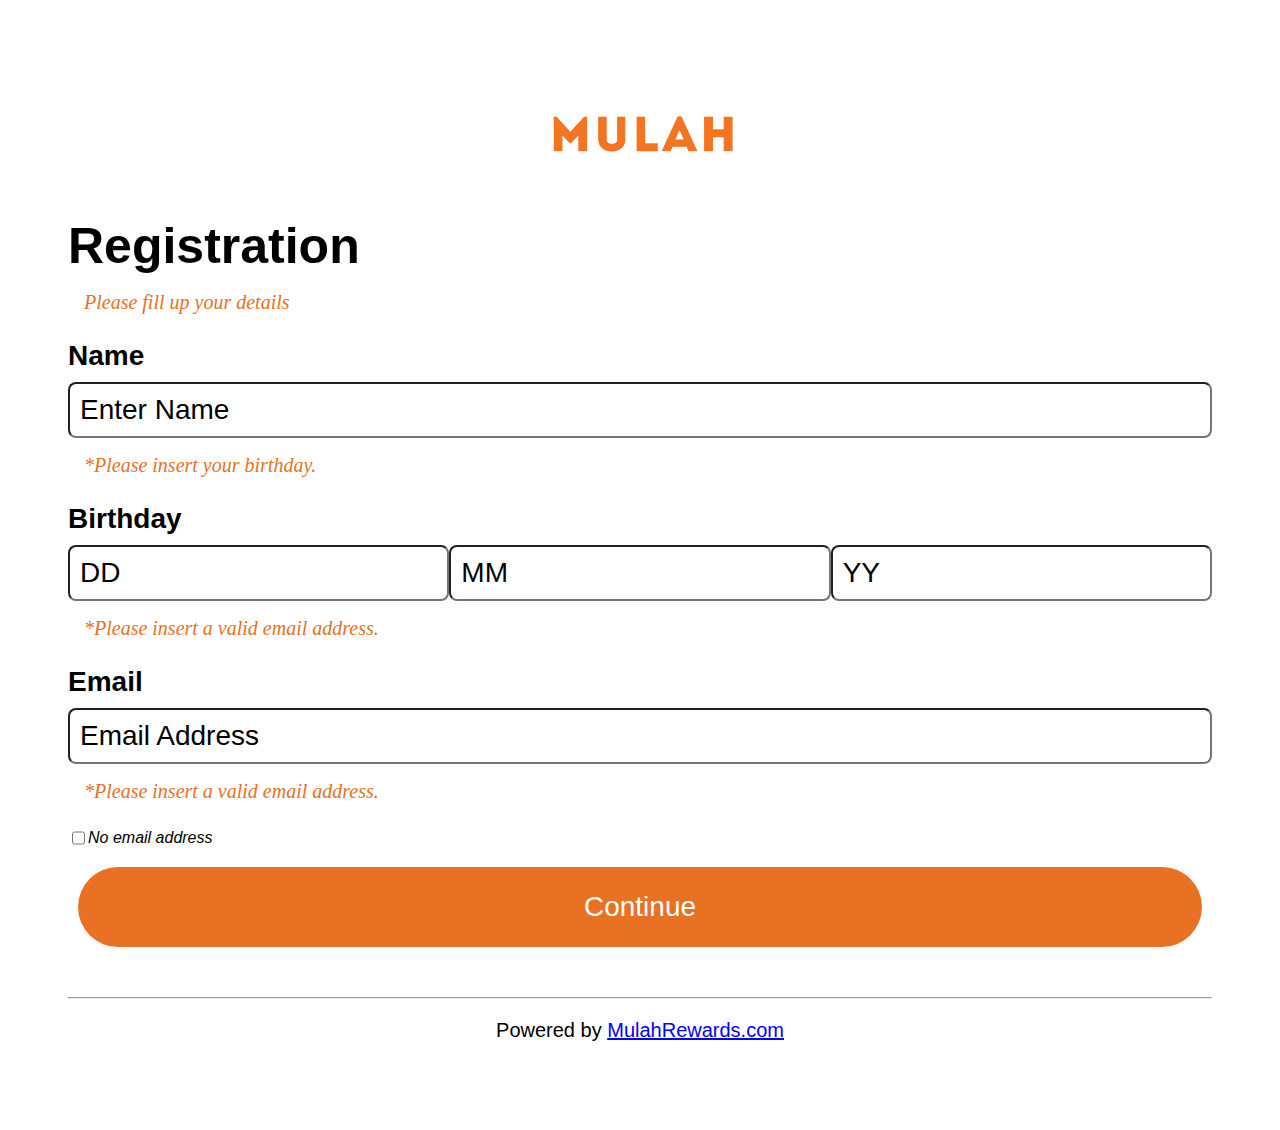
==== index2.html @ d3ab0620 "all" ====
<!DOCTYPE html>
<html lang="en">
<head>
  <meta charset="UTF-8">
  <meta name="viewport" content="width=640, user-scalable=no" id="wixMobileViewport">
  <link rel="stylesheet" href="style.css">
  <title>Page2</title>
</head>
<body>
<div class="container">

  <div class="logo2">
    <img src="img/mulah_logo.webp" width="200" alt="">
  </div>
  <p class="title">Registration</p>
  <p class="reminder">Please fill up your details</p>

  <div class="name">
    <label for="username">Name</label>
    <input type="text" id="username" value="Enter Name">
    <p class="reminder">*Please insert your birthday.</p>
  </div>

  <div class="bod">
    <label>Birthday</label>
    <div class="dd-mm-yy">
      <input type="text" id="dd" value="DD">
      <input type="text" id="mm" value="MM">
      <input type="text" id="yy" value="YY">
    </div>
    <p class="reminder">*Please insert a valid email address.</p>
  </div>

  <div class="email-address">
    <label for="email">Email</label>
    <input type="text" id="email" value="Email Address">
    <p class="reminder">*Please insert a valid email address.</p>
    <div class="check">
      <input type="checkbox" id="no-email" name="no-email" value="Bike">
      <label class="no-email" for="no-email">No email address</label><br>
    </div>
  </div>

  <div class="the-button">
    <button class="button" onclick="getInputValue()">Continue</button>
    <p id="errorMessage">*Incorrect Information! Please check again.</p>
    <script>
      function getInputValue() {
        const input = document.getElementById("phoneNumber");
        const value = input.value;
        if(value === "173527250"){
          const errorMessage = document.getElementById("errorMessage");
          window.location.href = "index2.html";
          errorMessage.style.visibility = "hidden";
        }else{
          const errorMessage = document.getElementById("errorMessage");
          errorMessage.style.visibility = "visible";
        }
      }
    </script>
  </div>

  <hr id="line">

  <div class="powered">
    <p id="input">Powered by <a class="link" href="https://www.mulahrewards.com">MulahRewards.com</a></p>
  </div>

</div>
</body>
</html>
---- style.css ----
body.device-mobile-optimized{
    overflow-x: hidden;
}

.container{
    padding: 60px 60px 60px 60px;
}

.logo{
    padding: 60px 10px;
    display: flex;
    justify-content: center;
    align-items: center;
}

.logo2{
    padding: 40px 10px;
    display: flex;
    justify-content: center;
    align-items: center;
}

.welcome-phase{
    margin: 10px 10px;
    text-align: left;
    font-family: 'Roboto Condensed', sans-serif;
    font-weight: 700;
    font-size: 90px;
}

.bold-words{
    display: flex;
    font-family: 'Roboto Condensed', serif;
    font-weight: 400;
    font-size: 24px;
    color: #e97123;
}

.phone{
    display: flex;
    flex-direction: row;
    padding: 16px;
}

.country-code {
    display: flex;
    flex-direction: row;
    align-items: center;
    padding: 10px 0 10px 0;
    border: 0;
    font-size: 28px;
}

.phone-number{
    padding: 10px;
    width: 100%;
}

.phone-input{
    border: 0;
    width: 100%;
    font-size: 28px;
}

.the-button{
    margin: 10px 10px 0px 10px;
}

.button{
    display: block;
    width: 100%;
    height: 80px;
    background-color: #e97123;
    color: white;
    border: 0;
    border-radius: 64px;
    font-size: 28px;
}

a.no-underline{
    text-decoration: none;
}

.powered{
    margin: 18px 100px;
    display: block;
    justify-content: center;
    text-align: center;
    font-size: 20px;
    font-family: Arial, serif;
}

.link{
    color: blue;
    text-decoration: underline;
}

.name-input {
    display: block;
    justify-content: center;
}

.line{
    margin: 16px;
}

p.title{
    margin: 10px 0 10px 0;
    text-align: left;
    font-family: 'Roboto Condensed', sans-serif;
    font-weight: 700;
    font-size: 50px;
}

.reminder{
    margin: 16px;
    font-style: italic;
    font-size: 20px;
    color: #e97123;
}

.name{
    display: flex;
    flex-direction: column;
}

/*.b{*/
/*    display: flex;*/
/*    flex-direction: column;*/
/*}*/

.email-address{
    display: flex;
    flex-direction: column;
}

label{
    padding: 10px 0 10px 0;
    font-family: sans-serif;
    font-size: 28px;
    font-weight: bold;
}

input{
    padding: 10px 10px 10px 10px;
    font-size: 28px;
    border-radius: 8px;
}

input[id="dd"], input[id="mm"], input[id="yy"]{
    display: inline-block;
    width: 33.33%;
    padding: 10px 10px 10px 10px;
    font-size: 28px;
    border-radius: 8px;
}

.check{
    display: flex;
    flex-direction: row;
}

.no-email{
    font-size: 16px;
    font-style: italic;
    font-weight: lighter;
}

.dd-mm-yy{
    display: flex;
    flex-direction: row;
    width: available;
}

.bod{
    display: flex;
    flex-direction: column;
}

p[id='errorMessage']{
    visibility: hidden;
    color: #e97123;
    text-align: center;
}

p[id=errorMessage]{
    font-family: Arial, serif;
}
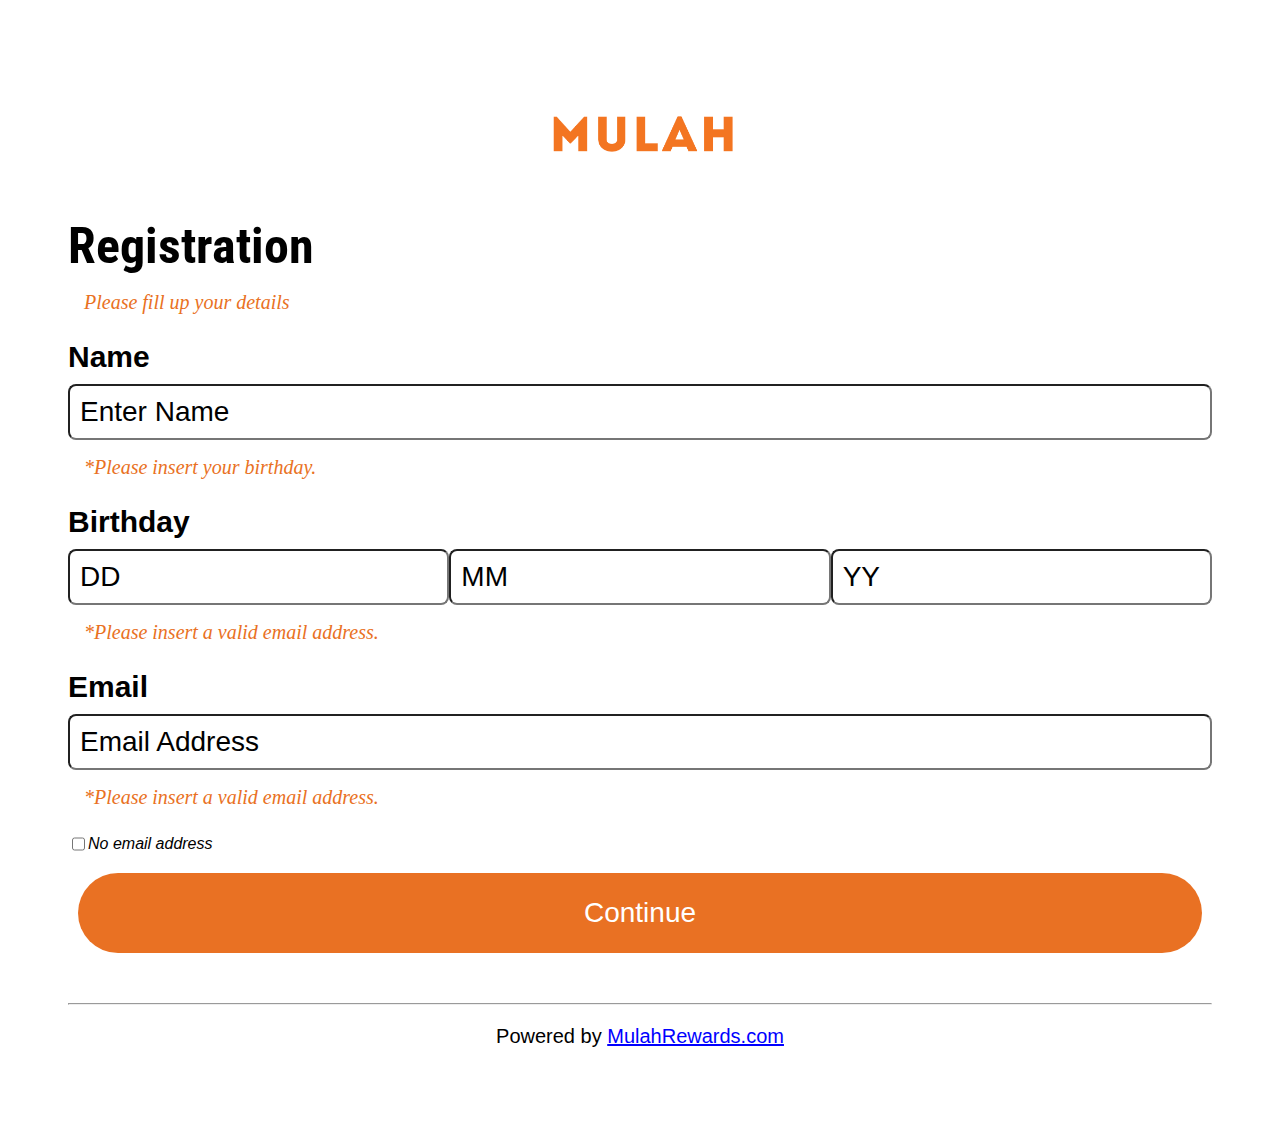
==== commit a782ef58: "all" ====
--- a/index2.html
+++ b/index2.html
@@ -2,11 +2,14 @@
 <html lang="en">
 <head>
   <meta charset="UTF-8">
-  <meta name="viewport" content="width=640, user-scalable=no" id="wixMobileViewport">
+  <meta name="viewport" content="width=640, user-scalable=yes" id="wixMobileViewport">
   <link rel="stylesheet" href="style.css">
+  <link rel="preconnect" href="https://fonts.googleapis.com">
+  <link rel="preconnect" href="https://fonts.gstatic.com" crossorigin>
+  <link href="https://fonts.googleapis.com/css2?family=Roboto+Condensed:wght@400;700&display=swap" rel="stylesheet">
   <title>Page2</title>
 </head>
-<body>
+<body class="device-mobile-optimized">
 <div class="container">
 
   <div class="logo2">
@@ -46,17 +49,19 @@
     <p id="errorMessage">*Incorrect Information! Please check again.</p>
     <script>
       function getInputValue() {
-        const input = document.getElementById("phoneNumber");
-        const value = input.value;
-        if(value === "173527250"){
-          const errorMessage = document.getElementById("errorMessage");
-          window.location.href = "index2.html";
-          errorMessage.style.visibility = "hidden";
-        }else{
-          const errorMessage = document.getElementById("errorMessage");
-          errorMessage.style.visibility = "visible";
-        }
+        window.location.href = "index3.html";
       }
+        // const input = document.getElementById("phoneNumber");
+        // const value = input.value;
+        // if(value === "173527250"){
+        //   const errorMessage = document.getElementById("errorMessage");
+        //   window.location.href = "index3.html";
+        //   errorMessage.style.visibility = "hidden";
+        // }else{
+        //   const errorMessage = document.getElementById("errorMessage");
+        //   errorMessage.style.visibility = "visible";
+        // }
+      // }
     </script>
   </div>
 
--- a/style.css
+++ b/style.css
@@ -75,6 +75,7 @@
     border: 0;
     border-radius: 64px;
     font-size: 28px;
+    cursor: pointer;
 }
 
 a.no-underline{
@@ -137,7 +138,7 @@
 label{
     padding: 10px 0 10px 0;
     font-family: sans-serif;
-    font-size: 28px;
+    font-size: 30px;
     font-weight: bold;
 }
 
@@ -187,3 +188,28 @@
     font-family: Arial, serif;
 }
 
+div.info{
+    display: flex;
+    flex-direction: column;
+}
+
+.info-text-style{
+    padding: 10px;
+    font-family: "Roboto Condensed", serif;
+    font-weight: lighter;
+    font-size: 32px;
+}
+
+div.label-info{
+    display: flex;
+    flex-direction: column;
+}
+
+div.detail{
+    display: flex;
+    flex-direction: column;
+}
+
+.button:hover{
+    background-colorcolor: #c75913;
+}
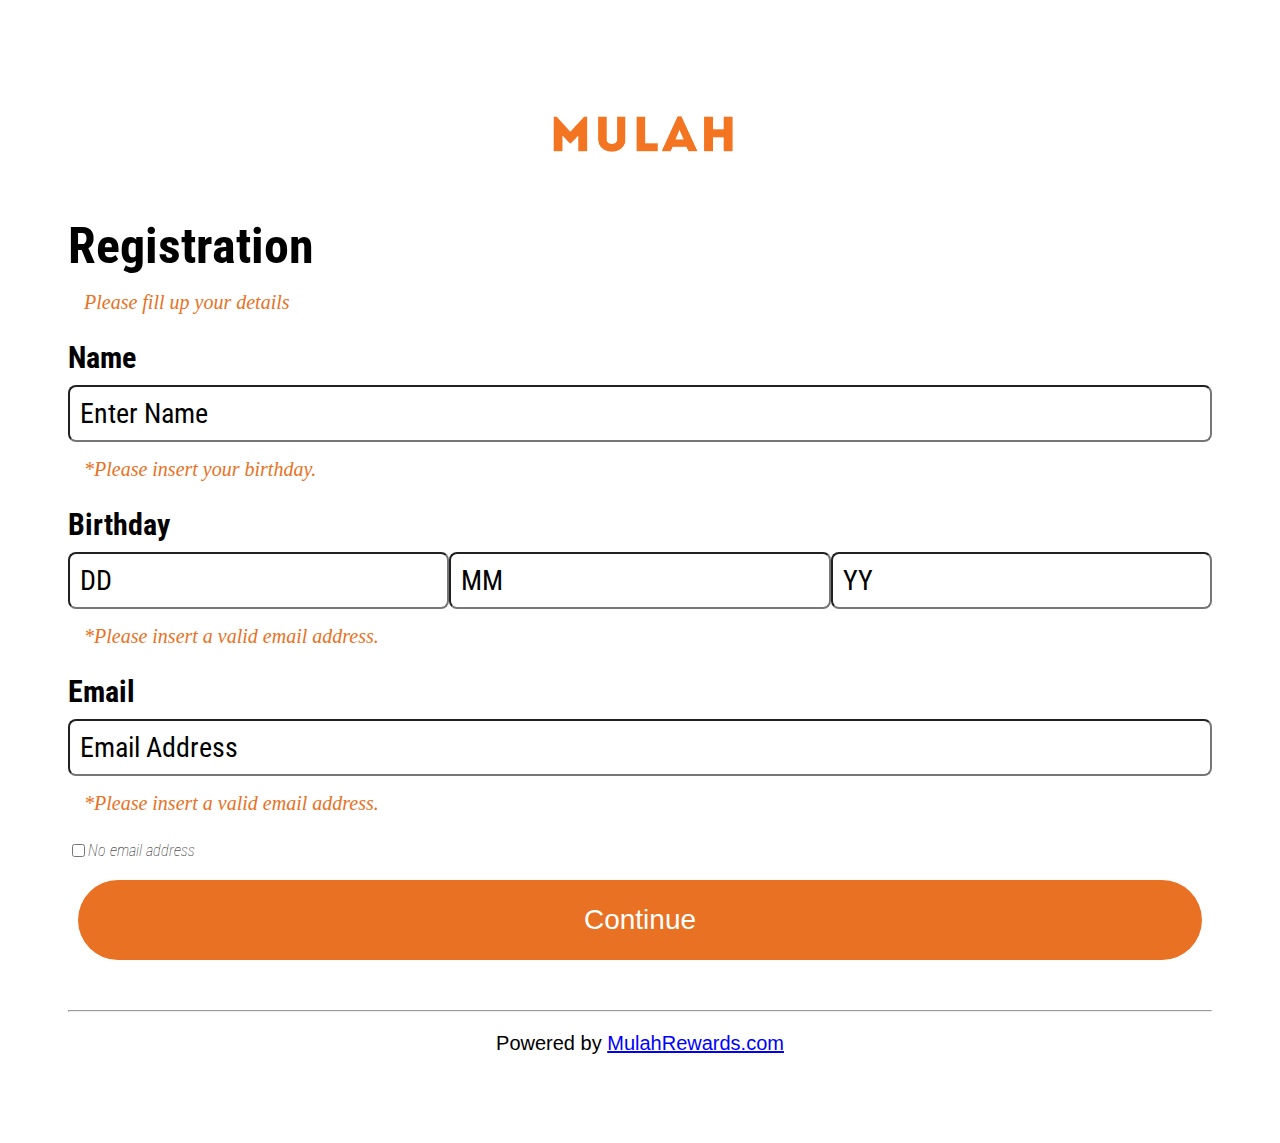
==== commit deccd41e: "all" ====
--- a/index2.html
+++ b/index2.html
@@ -51,8 +51,8 @@
       function getInputValue() {
         window.location.href = "index3.html";
       }
-        // const input = document.getElementById("phoneNumber");
-        // const value = input.value;
+        const input = document.getElementById("phoneNumber");
+        const value = input.value;
         // if(value === "173527250"){
         //   const errorMessage = document.getElementById("errorMessage");
         //   window.location.href = "index3.html";
--- a/style.css
+++ b/style.css
@@ -137,13 +137,14 @@
 
 label{
     padding: 10px 0 10px 0;
-    font-family: sans-serif;
+    font-family: "Roboto Condensed" ,sans-serif;
     font-size: 30px;
     font-weight: bold;
 }
 
 input{
     padding: 10px 10px 10px 10px;
+    font-family: "Roboto Condensed" ,sans-serif;
     font-size: 28px;
     border-radius: 8px;
 }
@@ -213,3 +214,29 @@
 .button:hover{
     background-colorcolor: #c75913;
 }
+
+
+p.point{
+    margin: 10px 0 10px 0;
+    text-align: left;
+    font-family: 'Roboto Condensed', sans-serif;
+    font-weight: 700;
+    font-size: 90px;
+}
+
+span.smaller{
+    font-weight: 400;
+    font-size: 36px;
+}
+
+.royalty-points{
+    padding: 10px;
+    margin-bottom: 24px;
+    display: flex;
+    flex-direction: row;
+    justify-content: center;
+    align-content: center;
+    background-color: #e97123;
+    color: white;
+    border-radius: 42px;
+}